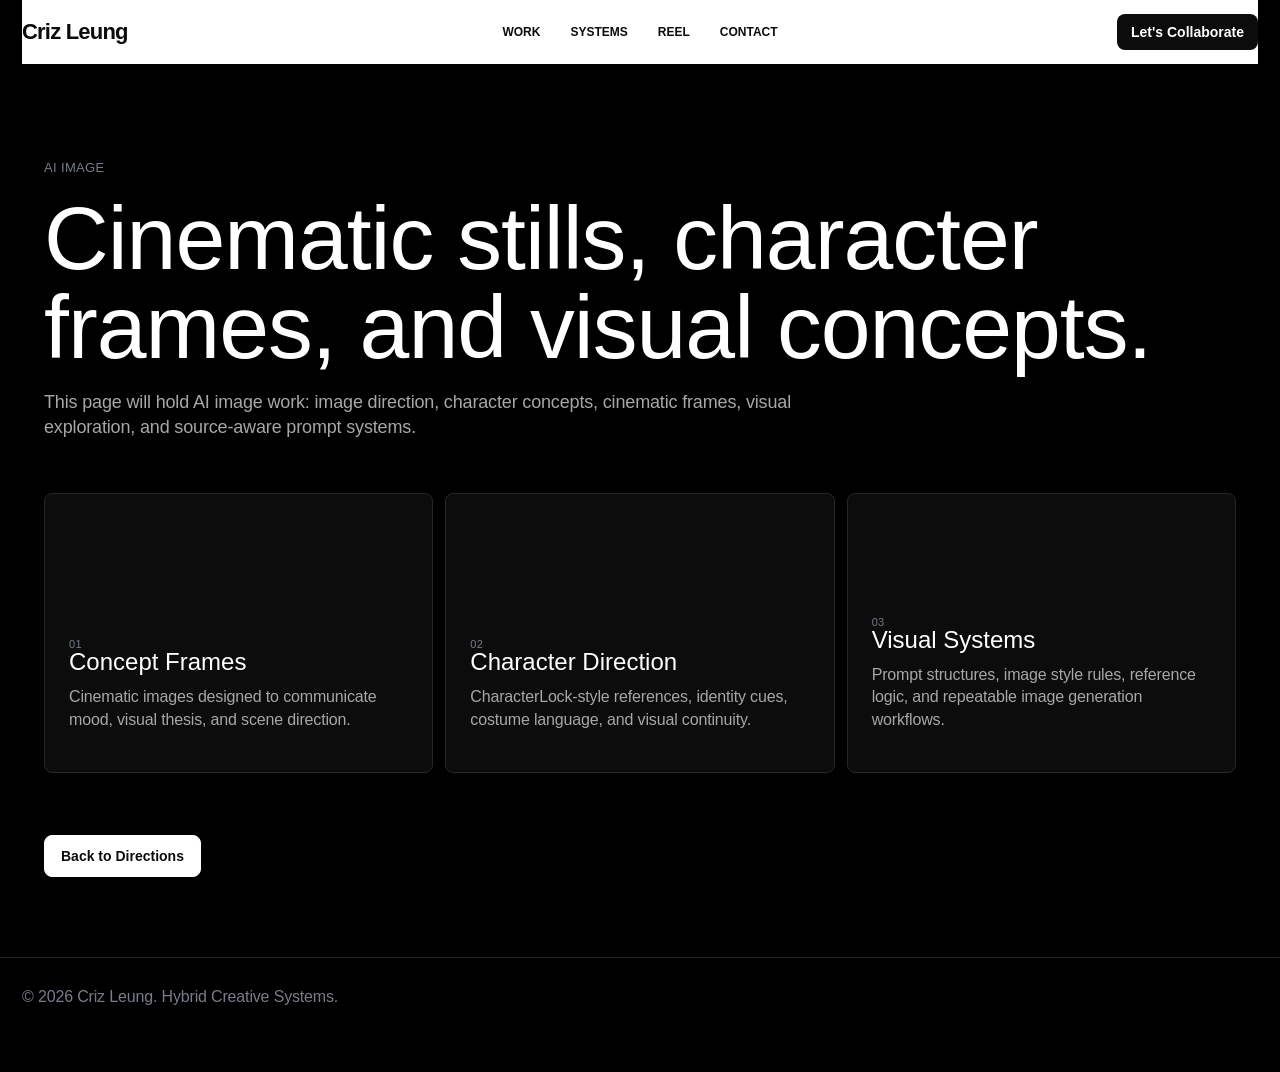
==== public/ai-image.html @ d57237f5 "Add AI image category placeholder page" ====
<!doctype html>
<html lang="en">
<head>
  <meta charset="utf-8" />
  <meta name="viewport" content="width=device-width, initial-scale=1" />
  <meta name="description" content="Criz Leung — AI image works, cinematic stills, character frames, concept images, and visual direction systems." />
  <title>AI Image — Criz Leung</title>
  <link rel="stylesheet" href="style.css" />
</head>
<body class="category-page">
  <header class="site-header runway-header" data-reveal>
    <a class="brand" href="index.html" aria-label="Criz Leung home">Criz Leung</a>
    <nav class="nav" aria-label="Primary navigation">
      <a href="index.html#works">Work</a>
      <a href="index.html#method">Systems</a>
      <a href="showreel.html">Reel</a>
      <a href="index.html#contact">Contact</a>
    </nav>
    <a class="nav-cta" href="index.html#contact">Let's Collaborate</a>
  </header>

  <main>
    <section class="category-hero dark-section">
      <div class="category-page-copy" data-reveal>
        <p class="label">AI Image</p>
        <h1>Cinematic stills, character frames, and visual concepts.</h1>
        <p class="category-page-lede">This page will hold AI image work: image direction, character concepts, cinematic frames, visual exploration, and source-aware prompt systems.</p>
      </div>
      <div class="category-page-grid">
        <article class="archive-card" data-reveal><span>01</span><h3>Concept Frames</h3><p>Cinematic images designed to communicate mood, visual thesis, and scene direction.</p></article>
        <article class="archive-card" data-reveal><span>02</span><h3>Character Direction</h3><p>CharacterLock-style references, identity cues, costume language, and visual continuity.</p></article>
        <article class="archive-card" data-reveal><span>03</span><h3>Visual Systems</h3><p>Prompt structures, image style rules, reference logic, and repeatable image generation workflows.</p></article>
      </div>
      <div class="category-return" data-reveal>
        <a class="button light-button" href="index.html#works">Back to Directions</a>
      </div>
    </section>
  </main>

  <footer class="site-footer"><p>© 2026 Criz Leung. Hybrid Creative Systems.</p></footer>
  <script src="script.js"></script>
</body>
</html>
---- public/style.css ----
:root {
  --black: #000000;
  --deep: #030303;
  --surface: #111111;
  --line: #27272a;
  --white: #ffffff;
  --slate: #767d88;
  --mid: #7d848e;
  --muted: #a7a7a7;
  --paper: #ffffff;
  --ink: #0c0c0c;
  --container: min(1600px, calc(100% - 44px));
}

* { box-sizing: border-box; }
html { scroll-behavior: smooth; }
body {
  margin: 0;
  font-family: Inter, Arial, Helvetica, sans-serif;
  background: var(--paper);
  color: var(--ink);
  overflow-x: hidden;
}
body.modal-open { overflow: hidden; }
a { color: inherit; text-decoration: none; }
button { font: inherit; }

.site-header {
  position: sticky;
  top: 0;
  z-index: 40;
  width: var(--container);
  margin: 0 auto;
  padding: 14px 0;
  display: grid;
  grid-template-columns: 1fr auto 1fr;
  justify-content: space-between;
  align-items: center;
  background: var(--paper);
  color: var(--ink);
}
.brand { font-size: 22px; font-weight: 800; letter-spacing: -0.8px; }
.nav { display: flex; gap: 30px; color: var(--ink); font-size: 12px; font-weight: 700; text-transform: uppercase; }
.nav a:hover { opacity: 0.62; }
.nav-cta { justify-self: end; border-radius: 8px; background: var(--ink); color: var(--white); padding: 10px 14px; font-size: 14px; font-weight: 700; }

.runway-hero { width: var(--container); margin: 0 auto 44px; min-height: calc(100svh - 74px); display: grid; align-items: stretch; }
.hero-film { min-height: calc(100svh - 98px); border-radius: 10px; overflow: hidden; background: var(--black); position: relative; }
.hero-video-placeholder { min-height: inherit; position: relative; overflow: hidden; background: #050505; color: var(--white); }
.hero-video { position: absolute; inset: 0; z-index: 0; width: 100%; height: 100%; object-fit: cover; object-position: center; display: block; background: #000; transform: none; }
.film-texture { position: absolute; inset: 0; z-index: 1; pointer-events: none; background: radial-gradient(circle at 22% 80%, rgba(0,0,0,0.36), transparent 34%), radial-gradient(circle at 82% 30%, rgba(255,255,255,0.08), transparent 28%); mix-blend-mode: normal; opacity: 0.36; }
.film-texture:after { content: ""; position: absolute; inset: 0; background: repeating-linear-gradient(90deg, rgba(255,255,255,0.018) 0 1px, transparent 1px 7px); opacity: 0.24; }
.film-sweep { position: absolute; inset: -20%; z-index: 2; pointer-events: none; background: linear-gradient(105deg, transparent 18%, rgba(255,255,255,0.035), transparent 48%); animation: sweep 10s ease-in-out infinite alternate; opacity: 0.55; }
@keyframes sweep { from { transform: translateX(-8%); } to { transform: translateX(8%); } }
.film-status { position: absolute; z-index: 5; top: 26px; left: 28px; right: 28px; display: flex; justify-content: space-between; color: rgba(255,255,255,0.68); font-size: 11px; text-transform: uppercase; letter-spacing: 0.35px; }
.hero-overlay { position: absolute; z-index: 4; inset: 0; padding: clamp(28px, 5.4vw, 84px); background: radial-gradient(circle at 18% 70%, rgba(0,0,0,0.56), transparent 34%), linear-gradient(to top, rgba(0,0,0,0.54), rgba(0,0,0,0.08) 42%, transparent 72%), linear-gradient(to right, rgba(0,0,0,0.3), transparent 46%); }
.hero-copy-block { position: absolute; left: clamp(28px, 5.4vw, 84px); bottom: clamp(34px, 6vw, 92px); max-width: 500px; }
.light-label { color: rgba(255,255,255,0.62); }
h1, h2, h3, p { margin-top: 0; }
h1 { font-size: clamp(38px, 4vw, 66px); line-height: 0.99; letter-spacing: -1px; font-weight: 400; margin-bottom: 18px; color: var(--white); }
h2 { font-size: clamp(36px, 5vw, 72px); line-height: 0.98; letter-spacing: -1px; font-weight: 400; margin-bottom: 22px; }
h3 { font-size: 24px; line-height: 1; font-weight: 400; margin-bottom: 12px; }
p { color: var(--slate); line-height: 1.42; font-size: 16px; letter-spacing: -0.16px; }
.label { margin: 0 0 18px; color: var(--slate); text-transform: uppercase; letter-spacing: 0.35px; font-size: 13px; line-height: 1.25; font-weight: 500; }
.button { display: inline-flex; border: 1px solid rgba(255,255,255,0.28); border-radius: 8px; padding: 12px 16px; font-size: 14px; font-weight: 700; }
.light-button { background: var(--white); color: var(--ink); border-color: var(--white); }
.hero-lanes { position: absolute; right: clamp(28px, 5.4vw, 84px); bottom: clamp(34px, 6vw, 92px); list-style: none; padding: 0; margin: 0; display: grid; gap: 12px; color: rgba(255,255,255,0.58); text-transform: uppercase; font-size: 12px; font-weight: 600; letter-spacing: 0.03em; }

.section, .scene { width: var(--container); margin: 0 auto; }
.scene { min-height: 100vh; position: relative; display: grid; align-items: center; padding: 120px 0; }
.dark-scene, .dark-section { color: var(--white); }
.dark-section { background: var(--black); width: 100%; padding-left: max(22px, calc((100vw - 1600px) / 2)); padding-right: max(22px, calc((100vw - 1600px) / 2)); }
.dark-scene { width: 100%; background: var(--black); padding-left: max(22px, calc((100vw - 1600px) / 2)); padding-right: max(22px, calc((100vw - 1600px) / 2)); }
.section-kicker { max-width: 760px; }
.section-kicker.wide { max-width: 1200px; }
.runway-copy h2 { color: var(--white); font-size: clamp(42px, 5vw, 86px); line-height: 0.98; max-width: 1380px; }

.works-section, .about-section, .contact-section { padding-top: 110px; padding-bottom: 110px; }
.direction-grid { display: grid; grid-template-columns: repeat(4, minmax(0, 1fr)); gap: 18px; margin-top: 58px; }
.direction-card { min-height: 520px; border-radius: 10px; overflow: hidden; background: #0c0c0c; border: 1px solid var(--line); }
.direction-link { position: relative; display: grid; align-content: end; gap: 12px; width: 100%; height: 100%; min-height: inherit; padding: 0 0 22px; color: var(--white); }
.direction-thumb { display: block; height: 260px; margin: 0 0 22px; background: #161616; transition: transform 700ms ease, filter 700ms ease; }
.direction-link:hover .direction-thumb { transform: scale(1.025); filter: contrast(1.08); }
.direction-video { background: linear-gradient(135deg, #222, #555 52%, #111); }
.direction-image { background: linear-gradient(135deg, #111, #434343); }
.direction-aivideo { background: linear-gradient(135deg, #0c0c0c, #6d747f); }
.direction-design { background: linear-gradient(135deg, #1a1a1a, #2b2b2b 55%, #050505); }
.direction-meta, .direction-link strong, .direction-link p, .direction-tags, .direction-cta { margin-left: 18px; margin-right: 18px; }
.direction-meta { color: var(--muted); font-size: 11px; text-transform: uppercase; letter-spacing: 0.35px; }
.direction-link strong { font-size: clamp(28px, 3vw, 42px); line-height: 0.96; font-weight: 400; letter-spacing: -0.8px; }
.direction-link p { color: var(--muted); font-size: 15px; min-height: 84px; }
.direction-tags { display: flex; flex-wrap: wrap; gap: 6px; }
.direction-tags em { border: 1px solid rgba(255,255,255,0.18); border-radius: 999px; color: rgba(255,255,255,0.68); font-size: 11px; font-style: normal; padding: 5px 8px; }
.direction-cta { display: inline-flex; width: fit-content; margin-top: 8px; border: 1px solid rgba(255,255,255,0.22); border-radius: 6px; padding: 9px 11px; font-size: 13px; font-weight: 700; }
.direction-link:hover .direction-cta { background: var(--white); color: var(--black); border-color: var(--white); }

.method-scene { grid-template-columns: 0.95fr 1.05fr; gap: 28px; }
.method-grid { display: grid; gap: 12px; }
.method-card, .about-panel, .contact-panel { border: 1px solid var(--line); border-radius: 8px; background: #0c0c0c; padding: 28px; }
.method-card span { color: var(--slate); font-size: 11px; }
.about-panel, .contact-panel { padding: 40px; }
.about-panel h2, .contact-panel h2 { max-width: 1100px; }
.contact-links, .modal-tags { display: flex; flex-wrap: wrap; gap: 10px; }
.contact-links a { color: var(--muted); border: 1px solid var(--line); border-radius: 6px; padding: 10px 14px; font-size: 14px; }
.contact-links a:hover { color: var(--white); }
.site-footer { width: 100%; margin: 0; padding: 28px max(22px, calc((100vw - 1600px) / 2)) 48px; color: var(--slate); border-top: 1px solid var(--line); background: var(--black); }

.category-page { background: var(--black); color: var(--white); }
.category-page .site-header { background: var(--paper); color: var(--ink); }
.category-hero { min-height: calc(100svh - 74px); display: grid; align-content: center; gap: 34px; padding-top: 96px; padding-bottom: 80px; }
.category-page-copy { width: var(--container); margin: 0 auto; max-width: 1240px; }
.category-page-copy h1 { color: var(--white); font-size: clamp(48px, 7vw, 120px); max-width: 1200px; }
.category-page-lede { max-width: 760px; color: var(--muted); font-size: 18px; }
.category-page-grid { width: var(--container); margin: 0 auto; display: grid; grid-template-columns: repeat(3, 1fr); gap: 12px; }
.archive-card { min-height: 280px; border: 1px solid var(--line); border-radius: 8px; background: #0c0c0c; padding: 24px; display: grid; align-content: end; }
.archive-card span { color: var(--slate); font-size: 11px; text-transform: uppercase; letter-spacing: 0.35px; }
.archive-card p { color: var(--muted); }
.category-return { width: var(--container); margin: 28px auto 0; }

.showreel-page { background: var(--black); color: var(--white); }
.showreel-page .site-header { background: var(--paper); color: var(--ink); }
.showreel-page-hero { min-height: calc(100svh - 74px); display: grid; align-content: center; gap: 34px; padding-top: 96px; padding-bottom: 80px; }
.showreel-page-copy { width: var(--container); margin: 0 auto; max-width: 1120px; }
.showreel-page-copy h1 { max-width: 1120px; color: var(--white); }
.showreel-page-lede { max-width: 680px; color: var(--muted); }
.showreel-page-player { width: var(--container); margin: 0 auto; }
.showreel-placeholder { min-height: 68vh; border-radius: 6px; background: linear-gradient(120deg, #050505, #1a1a1a 52%, #030303); display: grid; place-items: center; text-align: center; padding: 32px; }
.showreel-page-placeholder { min-height: min(68vh, 760px); }
.showreel-notes-section { padding-top: 72px; padding-bottom: 110px; }
.showreel-notes-grid { width: var(--container); margin: 0 auto; display: grid; grid-template-columns: repeat(3, 1fr); gap: 12px; }
.showreel-return { width: var(--container); margin: 28px auto 0; }
.play-icon { display: block; font-size: 52px; margin-bottom: 24px; }
.showreel-placeholder small { color: var(--muted); }

[data-reveal] { opacity: 0; transform: translateY(28px); transition: opacity 700ms ease, transform 700ms ease; }
[data-reveal].is-visible { opacity: 1; transform: translateY(0); }

@media (max-width: 1100px) {
  .direction-grid { grid-template-columns: repeat(2, minmax(0, 1fr)); }
}
@media (max-width: 980px) {
  .site-header { grid-template-columns: 1fr; gap: 12px; }
  .nav, .nav-cta { justify-self: start; }
  .hero-lanes { right: auto; left: clamp(28px, 5.4vw, 84px); bottom: 28px; grid-template-columns: repeat(2, minmax(0, 1fr)); }
  .hero-copy-block { bottom: 142px; }
  .method-scene { grid-template-columns: 1fr; }
  .showreel-notes-grid, .category-page-grid { grid-template-columns: 1fr; }
}
@media (max-width: 680px) {
  .runway-hero { width: calc(100% - 20px); min-height: 82svh; }
  .hero-film { min-height: 78svh; }
  .hero-video { transform: none; }
  .hero-overlay { padding: 24px; }
  .hero-copy-block { left: 24px; right: 24px; bottom: 130px; max-width: none; }
  .film-status { display: none; }
  .hero-lanes { left: 24px; right: 24px; bottom: 24px; grid-template-columns: 1fr; gap: 8px; font-size: 11px; }
  .scene { min-height: auto; padding-top: 88px; padding-bottom: 70px; }
  .direction-grid { grid-template-columns: 1fr; }
  .direction-card { min-height: 440px; }
  .direction-thumb { height: 220px; }
  .category-hero, .showreel-page-hero { padding-top: 72px; }
  .category-page-copy h1, .showreel-page-copy h1 { font-size: clamp(34px, 12vw, 56px); }
  .showreel-page-placeholder { min-height: 48vh; }
}
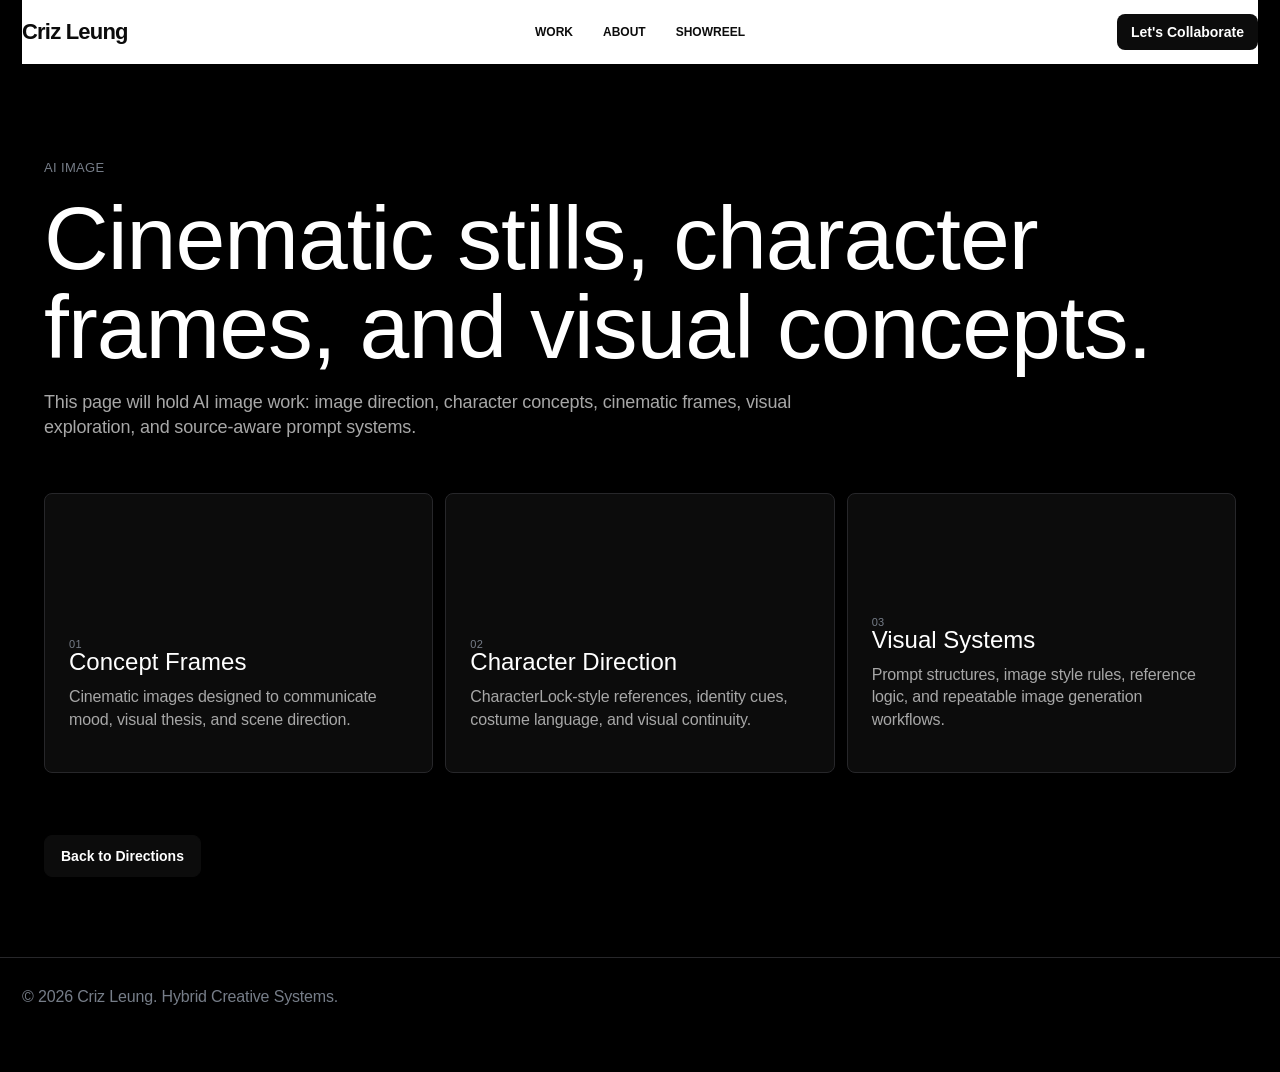
==== commit 4060fb1f: "Synchronize subpage headers to Work/About/Showreel and implement Option A design" ====
--- a/public/ai-image.html
+++ b/public/ai-image.html
@@ -12,11 +12,10 @@
     <a class="brand" href="index.html" aria-label="Criz Leung home">Criz Leung</a>
     <nav class="nav" aria-label="Primary navigation">
       <a href="index.html#works">Work</a>
-      <a href="index.html#method">Systems</a>
-      <a href="showreel.html">Reel</a>
-      <a href="index.html#contact">Contact</a>
+      <a href="index.html#about">About</a>
+      <a href="showreel.html">Showreel</a>
     </nav>
-    <a class="nav-cta" href="index.html#contact">Let's Collaborate</a>
+    <a class="nav-cta" href="mailto:crizleung21@gmail.com">Let's Collaborate</a>
   </header>
 
   <main>
--- a/public/style.css
+++ b/public/style.css
@@ -9,6 +9,8 @@
   --muted: #a7a7a7;
   --paper: #ffffff;
   --ink: #0c0c0c;
+  --soft-line: #d9dde3;
+  --soft-card: #f6f7f8;
   --container: min(1600px, calc(100% - 44px));
 }
 
@@ -62,8 +64,10 @@
 h3 { font-size: 24px; line-height: 1; font-weight: 400; margin-bottom: 12px; }
 p { color: var(--slate); line-height: 1.42; font-size: 16px; letter-spacing: -0.16px; }
 .label { margin: 0 0 18px; color: var(--slate); text-transform: uppercase; letter-spacing: 0.35px; font-size: 13px; line-height: 1.25; font-weight: 500; }
-.button { display: inline-flex; border: 1px solid rgba(255,255,255,0.28); border-radius: 8px; padding: 12px 16px; font-size: 14px; font-weight: 700; }
-.light-button { background: var(--white); color: var(--ink); border-color: var(--white); }
+.button { display: inline-flex; border: 1px solid var(--soft-line); border-radius: 8px; padding: 12px 16px; font-size: 14px; font-weight: 700; }
+.light-button { background: var(--ink); color: var(--white); border-color: var(--ink); }
+.ghost-button { color: var(--ink); border-color: var(--soft-line); background: transparent; }
+.ghost-button:hover { background: var(--ink); color: var(--white); border-color: var(--ink); }
 .hero-lanes { position: absolute; right: clamp(28px, 5.4vw, 84px); bottom: clamp(34px, 6vw, 92px); list-style: none; padding: 0; margin: 0; display: grid; gap: 12px; color: rgba(255,255,255,0.58); text-transform: uppercase; font-size: 12px; font-weight: 600; letter-spacing: 0.03em; }
 
 .section, .scene { width: var(--container); margin: 0 auto; }
@@ -73,33 +77,137 @@
 .dark-scene { width: 100%; background: var(--black); padding-left: max(22px, calc((100vw - 1600px) / 2)); padding-right: max(22px, calc((100vw - 1600px) / 2)); }
 .section-kicker { max-width: 760px; }
 .section-kicker.wide { max-width: 1200px; }
-.runway-copy h2 { color: var(--white); font-size: clamp(42px, 5vw, 86px); line-height: 0.98; max-width: 1380px; }
-
-.works-section, .about-section, .contact-section { padding-top: 110px; padding-bottom: 110px; }
-.direction-grid { display: grid; grid-template-columns: repeat(4, minmax(0, 1fr)); gap: 18px; margin-top: 58px; }
-.direction-card { min-height: 520px; border-radius: 10px; overflow: hidden; background: #0c0c0c; border: 1px solid var(--line); }
-.direction-link { position: relative; display: grid; align-content: end; gap: 12px; width: 100%; height: 100%; min-height: inherit; padding: 0 0 22px; color: var(--white); }
-.direction-thumb { display: block; height: 260px; margin: 0 0 22px; background: #161616; transition: transform 700ms ease, filter 700ms ease; }
-.direction-link:hover .direction-thumb { transform: scale(1.025); filter: contrast(1.08); }
-.direction-video { background: linear-gradient(135deg, #222, #555 52%, #111); }
-.direction-image { background: linear-gradient(135deg, #111, #434343); }
-.direction-aivideo { background: linear-gradient(135deg, #0c0c0c, #6d747f); }
-.direction-design { background: linear-gradient(135deg, #1a1a1a, #2b2b2b 55%, #050505); }
-.direction-meta, .direction-link strong, .direction-link p, .direction-tags, .direction-cta { margin-left: 18px; margin-right: 18px; }
-.direction-meta { color: var(--muted); font-size: 11px; text-transform: uppercase; letter-spacing: 0.35px; }
-.direction-link strong { font-size: clamp(28px, 3vw, 42px); line-height: 0.96; font-weight: 400; letter-spacing: -0.8px; }
-.direction-link p { color: var(--muted); font-size: 15px; min-height: 84px; }
-.direction-tags { display: flex; flex-wrap: wrap; gap: 6px; }
-.direction-tags em { border: 1px solid rgba(255,255,255,0.18); border-radius: 999px; color: rgba(255,255,255,0.68); font-size: 11px; font-style: normal; padding: 5px 8px; }
-.direction-cta { display: inline-flex; width: fit-content; margin-top: 8px; border: 1px solid rgba(255,255,255,0.22); border-radius: 6px; padding: 9px 11px; font-size: 13px; font-weight: 700; }
-.direction-link:hover .direction-cta { background: var(--white); color: var(--black); border-color: var(--white); }
-
-.method-scene { grid-template-columns: 0.95fr 1.05fr; gap: 28px; }
-.method-grid { display: grid; gap: 12px; }
-.method-card, .about-panel, .contact-panel { border: 1px solid var(--line); border-radius: 8px; background: #0c0c0c; padding: 28px; }
-.method-card span { color: var(--slate); font-size: 11px; }
-.about-panel, .contact-panel { padding: 40px; }
-.about-panel h2, .contact-panel h2 { max-width: 1100px; }
+
+.works-section {
+  width: 100%;
+  margin: 0;
+  padding: 92px max(22px, calc((100vw - 1600px) / 2)) 110px;
+  background: var(--paper);
+  color: var(--ink);
+}
+.direction-grid {
+  display: grid;
+  grid-template-columns: repeat(4, minmax(0, 1fr));
+  gap: 24px;
+  align-items: stretch;
+}
+.direction-card {
+  background: transparent;
+  border: 0;
+  color: var(--ink);
+}
+.direction-link {
+  position: relative;
+  display: flex;
+  flex-direction: column;
+  gap: 14px;
+  width: 100%;
+  height: 100%;
+  color: var(--ink);
+}
+.direction-thumb {
+  display: block;
+  width: 100%;
+  aspect-ratio: 1 / 1;
+  border-radius: 12px;
+  overflow: hidden;
+  transition: transform 700ms ease, filter 700ms ease;
+}
+.direction-link:hover .direction-thumb {
+  transform: scale(1.025);
+  filter: contrast(1.04);
+}
+.direction-video { background: linear-gradient(135deg, #d4d8dc, #b9bec5 52%, #eef0f2); }
+.direction-image { background: linear-gradient(135deg, #eeeeee, #d7dadd); }
+.direction-aivideo { background: linear-gradient(135deg, #f0f1f2, #c7ccd2); }
+.direction-design { background: linear-gradient(135deg, #eeeeee, #d8d8d8 55%, #f8f8f8); }
+
+.direction-link strong {
+  font-size: 20px;
+  font-weight: 600;
+  letter-spacing: -0.4px;
+  color: var(--ink);
+  margin: 4px 0 0;
+}
+.direction-link p {
+  color: var(--slate);
+  font-size: 14px;
+  line-height: 1.4;
+  margin: 0;
+  min-height: 64px;
+}
+.direction-cta {
+  display: inline-flex;
+  width: fit-content;
+  border: 1px solid var(--soft-line);
+  border-radius: 6px;
+  padding: 8px 12px;
+  font-size: 13px;
+  font-weight: 600;
+  background: var(--ink);
+  color: var(--white);
+  margin-top: auto;
+  transition: background 200ms ease, color 200ms ease, border-color 200ms ease;
+}
+.direction-link:hover .direction-cta {
+  background: var(--ink);
+  color: var(--white);
+  opacity: 0.85;
+}
+
+.about-section {
+  width: 100%;
+  margin: 0;
+  padding: 104px max(22px, calc((100vw - 1600px) / 2));
+  background: var(--paper);
+  color: var(--ink);
+}
+.contact-section { padding-top: 110px; padding-bottom: 110px; }
+.about-panel {
+  max-width: 1180px;
+  margin: 0 auto;
+  border: 1px solid var(--soft-line);
+  border-radius: 10px;
+  background: var(--paper);
+  color: var(--ink);
+  padding: 0;
+  overflow: hidden;
+}
+.contact-panel { border: 1px solid var(--line); border-radius: 8px; background: #0c0c0c; padding: 40px; }
+.about-panel-interactive { display: grid; grid-template-columns: 1fr; gap: 0; align-items: center; }
+.about-copy { padding: 54px 40px 34px; text-align: center; }
+.about-copy .label { margin-bottom: 24px; }
+.about-statement { display: grid; gap: 16px; max-width: 880px; margin: 0 auto; }
+.about-statement p { color: var(--slate); font-size: clamp(20px, 1.65vw, 28px); line-height: 1.18; letter-spacing: -0.42px; }
+.about-actions { display: flex; flex-wrap: wrap; justify-content: center; gap: 10px; margin-top: 30px; }
+.about-tabs { width: 100%; border-top: 1px solid var(--soft-line); background: var(--soft-card); padding: 28px 40px 40px; }
+.about-tab-list { display: flex; flex-wrap: wrap; justify-content: center; gap: 8px; margin-bottom: 22px; }
+.about-tab, .mini-toggle-button { border: 1px solid var(--soft-line); border-radius: 6px; padding: 9px 12px; background: transparent; color: var(--mid); font-size: 13px; font-weight: 700; cursor: pointer; }
+.about-tab.is-active, .mini-toggle-button.is-active { background: var(--ink); color: var(--white); border-color: var(--ink); }
+.about-tab-panel, .skill-view { display: none; }
+.about-tab-panel.is-active { display: block; max-width: 980px; margin: 0 auto; }
+.skill-view.is-active { display: block; }
+.mini-toggle { display: flex; justify-content: center; gap: 8px; margin-bottom: 18px; }
+.experience-list { display: grid; grid-template-columns: repeat(2, minmax(0, 1fr)); gap: 12px; list-style: none; padding: 0; margin: 0; }
+.experience-list li { border: 1px solid var(--soft-line); border-radius: 8px; background: var(--paper); padding: 16px; display: grid; gap: 6px; }
+.experience-list span { color: var(--mid); font-size: 11px; text-transform: uppercase; letter-spacing: 0.35px; }
+.experience-list strong { color: var(--ink); font-size: 16px; line-height: 1.15; }
+.experience-list em { color: var(--mid); font-size: 13px; font-style: normal; }
+.skill-cloud { display: flex; flex-wrap: wrap; justify-content: center; gap: 8px; }
+.skill-cloud span { border: 1px solid var(--soft-line); border-radius: 999px; background: var(--paper); padding: 9px 12px; color: var(--ink); font-size: 13px; }
+.compact-timeline li { text-align: left; }
+.skill-group-grid, .tool-stack-grid { display: grid; grid-template-columns: repeat(3, minmax(0, 1fr)); gap: 12px; }
+.skill-group-card, .tool-stack-card { border: 1px solid var(--soft-line); border-radius: 8px; background: var(--paper); color: var(--ink); padding: 16px; text-align: left; display: grid; gap: 8px; min-height: 138px; }
+.skill-group-card { cursor: pointer; }
+.skill-group-card span, .tool-stack-card span { color: var(--mid); font-size: 11px; text-transform: uppercase; letter-spacing: 0.35px; font-weight: 700; }
+.skill-group-card strong, .tool-stack-card strong { color: var(--ink); font-size: 15px; line-height: 1.2; font-weight: 600; }
+.skill-group-card:hover, .tool-stack-card:hover { border-color: #aeb5bd; }
+.skill-group-content { display: none; justify-content: flex-start; padding-top: 8px; }
+.skill-group-card.is-open .skill-group-content { display: flex; }
+.skill-group-card .skill-cloud span, .tool-stack-card .skill-cloud span { font-size: 12px; padding: 7px 10px; }
+.tool-stack-card .skill-cloud { justify-content: flex-start; margin-top: 4px; }
+.compact-skill-cloud { max-width: 860px; margin: 0 auto; }
+.contact-panel h2 { max-width: 1100px; }
 .contact-links, .modal-tags { display: flex; flex-wrap: wrap; gap: 10px; }
 .contact-links a { color: var(--muted); border: 1px solid var(--line); border-radius: 6px; padding: 10px 14px; font-size: 14px; }
 .contact-links a:hover { color: var(--white); }
@@ -137,13 +245,13 @@
 
 @media (max-width: 1100px) {
   .direction-grid { grid-template-columns: repeat(2, minmax(0, 1fr)); }
+  .skill-group-grid, .tool-stack-grid { grid-template-columns: repeat(2, minmax(0, 1fr)); }
 }
 @media (max-width: 980px) {
   .site-header { grid-template-columns: 1fr; gap: 12px; }
   .nav, .nav-cta { justify-self: start; }
   .hero-lanes { right: auto; left: clamp(28px, 5.4vw, 84px); bottom: 28px; grid-template-columns: repeat(2, minmax(0, 1fr)); }
   .hero-copy-block { bottom: 142px; }
-  .method-scene { grid-template-columns: 1fr; }
   .showreel-notes-grid, .category-page-grid { grid-template-columns: 1fr; }
 }
 @media (max-width: 680px) {
@@ -155,10 +263,99 @@
   .film-status { display: none; }
   .hero-lanes { left: 24px; right: 24px; bottom: 24px; grid-template-columns: 1fr; gap: 8px; font-size: 11px; }
   .scene { min-height: auto; padding-top: 88px; padding-bottom: 70px; }
+  .works-section { padding-top: 56px; padding-bottom: 70px; }
   .direction-grid { grid-template-columns: 1fr; }
   .direction-card { min-height: 440px; }
+  .direction-link { grid-template-rows: 220px auto 1fr auto; }
   .direction-thumb { height: 220px; }
+  .about-section { padding-top: 64px; padding-bottom: 70px; }
+  .about-copy { padding: 34px 24px 28px; }
+  .about-statement p { font-size: 20px; }
+  .about-tabs { padding: 22px 18px 28px; }
+  .experience-list, .skill-group-grid, .tool-stack-grid { grid-template-columns: 1fr; }
+  .mini-toggle { flex-wrap: wrap; }
+  .contact-panel { padding: 26px; }
   .category-hero, .showreel-page-hero { padding-top: 72px; }
   .category-page-copy h1, .showreel-page-copy h1 { font-size: clamp(34px, 12vw, 56px); }
   .showreel-page-placeholder { min-height: 48vh; }
 }
+
+/* Cinematic Hero Overlay Option A Design Overrides */
+.hero-copy-block {
+  max-width: 680px;
+}
+.hero-play-btn {
+  display: inline-flex;
+  align-items: center;
+  gap: 8px;
+  background: var(--white) !important;
+  color: var(--black) !important;
+  border: 0 !important;
+  font-size: 13px !important;
+  font-weight: 700 !important;
+  padding: 12px 18px !important;
+  border-radius: 6px !important;
+  text-transform: uppercase;
+  letter-spacing: 0.5px;
+  transition: opacity 200ms ease;
+}
+.hero-play-btn:hover {
+  opacity: 0.9;
+}
+.play-indicator {
+  font-size: 9px;
+  margin-right: 4px;
+}
+.hero-category-nav {
+  margin-top: 28px;
+  border-top: 1px solid rgba(255, 255, 255, 0.15);
+  padding-top: 18px;
+  display: flex;
+  flex-direction: column;
+  gap: 12px;
+  text-align: left;
+}
+.category-nav-label {
+  color: rgba(255, 255, 255, 0.42);
+  font-size: 10px;
+  text-transform: uppercase;
+  letter-spacing: 0.8px;
+  font-weight: 700;
+  display: block;
+}
+.hero-category-list {
+  list-style: none;
+  padding: 0;
+  margin: 0;
+  display: flex;
+  flex-wrap: wrap;
+  gap: 24px;
+}
+.hero-category-list li a {
+  color: rgba(255, 255, 255, 0.68);
+  font-size: 12px;
+  font-weight: 700;
+  text-transform: uppercase;
+  letter-spacing: 0.5px;
+  transition: color 250ms ease;
+  position: relative;
+  padding-bottom: 4px;
+}
+.hero-category-list li a:hover {
+  color: var(--white);
+}
+.hero-category-list li a::after {
+  content: "";
+  position: absolute;
+  bottom: 0;
+  left: 0;
+  width: 100%;
+  height: 1px;
+  background: var(--white);
+  transform: scaleX(0);
+  transform-origin: left;
+  transition: transform 250ms ease;
+}
+.hero-category-list li a:hover::after {
+  transform: scaleX(1);
+}
